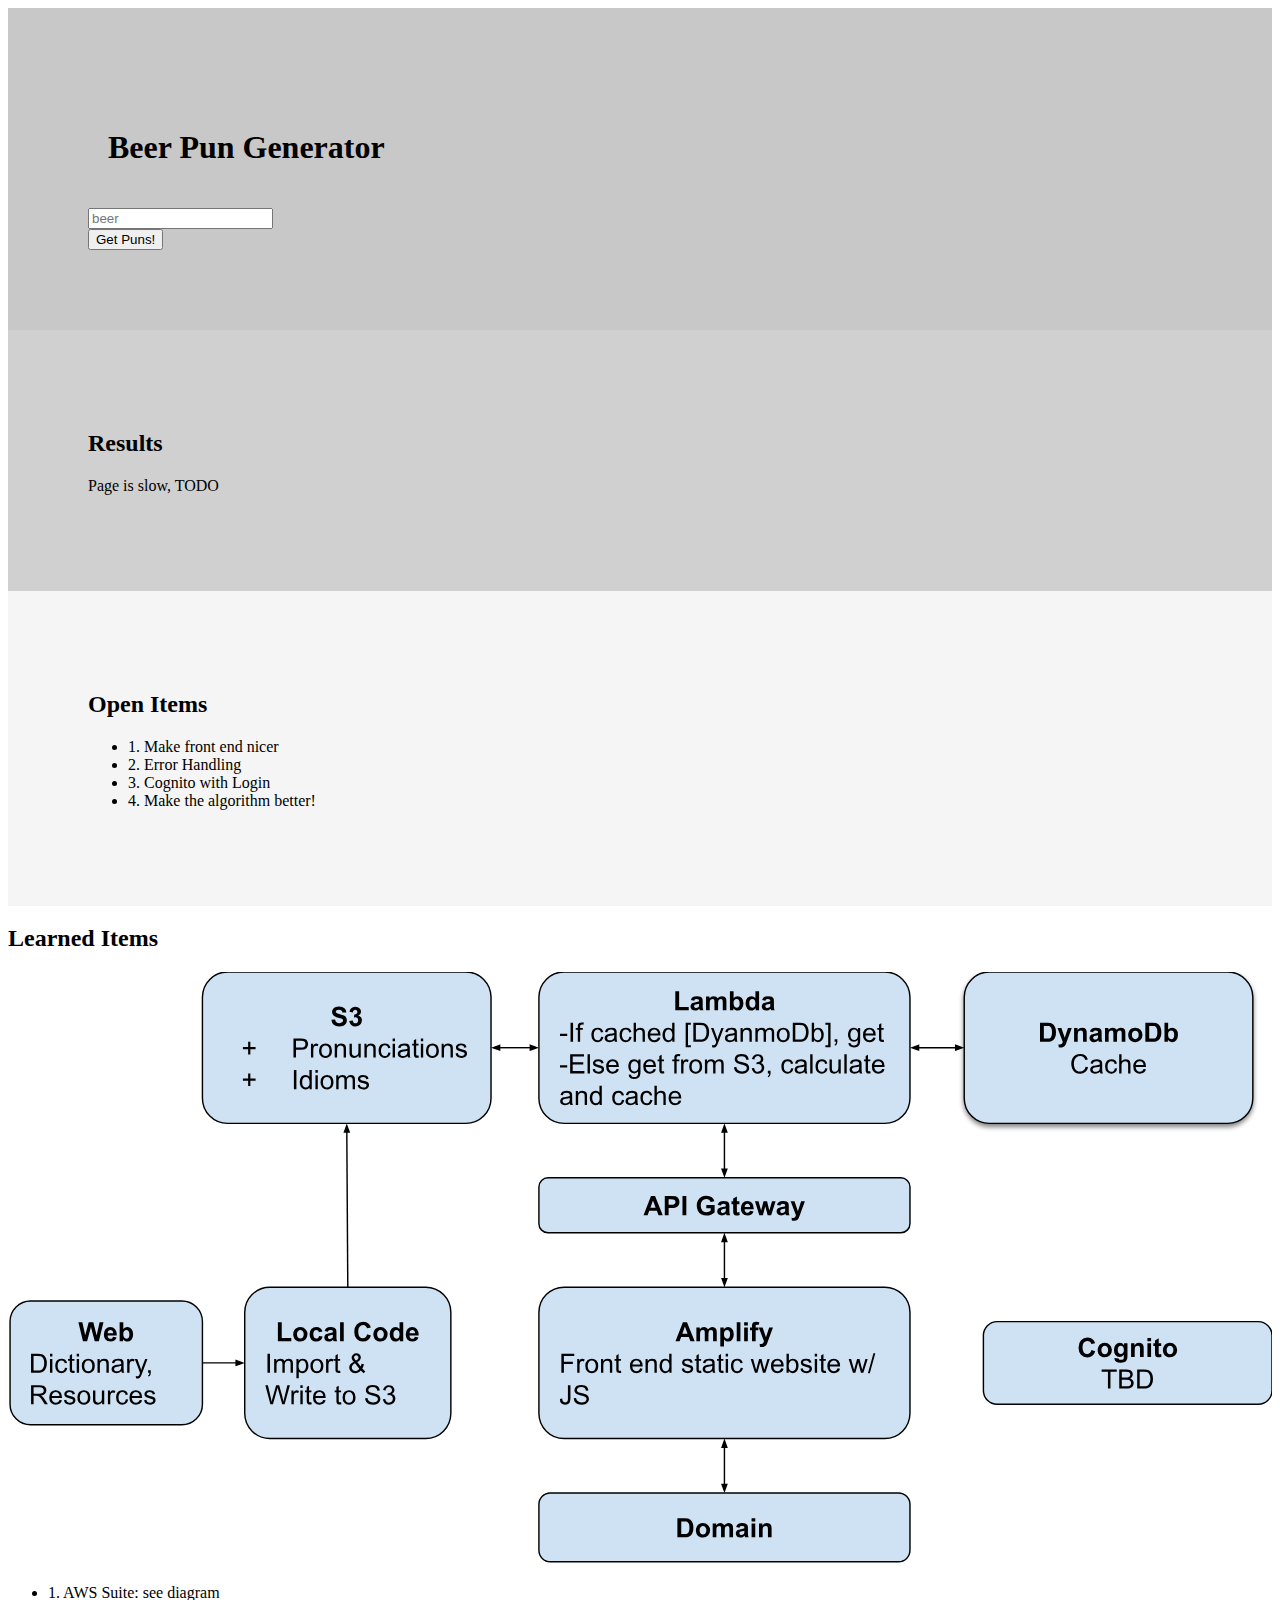
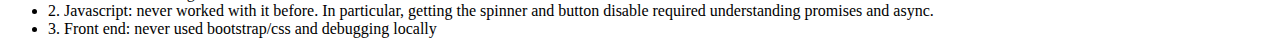
==== index.html @ eec487da "change field default" ====
<!doctype html>
<html lang="en">
  <head>
    <meta charset="utf-8">
	<meta name="viewport" content="width=device-width, initial-scale=1">

    <!-- Bootstrap CSS -->
    <link href="https://cdn.jsdelivr.net/npm/bootstrap@5.0.2/dist/css/bootstrap.min.css" rel="stylesheet" integrity="sha384-EVSTQN3/azprG1Anm3QDgpJLIm9Nao0Yz1ztcQTwFspd3yD65VohhpuuCOmLASjC" crossorigin="anonymous">
	  <title>Serverless Experiments</title>
	  <link rel="stylesheet" href="static/css/index.css">
	  <script src="https://ajax.googleapis.com/ajax/libs/jquery/3.5.1/jquery.min.js"></script>

	</head>

<body>

<div class="container">
	<!-- Beer Pun Generator -->
	<div class="row align-items-center">
		<div class="col text-center" id="beer-pun-request">
		<h1 id="heading">Beer Pun Generator</h1>
		<form class="row g-3 justify-content-center" id="inputForm">
			<div class="col-auto">
				<input type="text" class="form-control" id="inputWord" placeholder="beer">
			</div>
			<div class="col-auto">
				<input type="button" class="btn btn-primary" id="btnGetPuns"  value="Get Puns!">
			</div>
		</form>

		</div>
	</div>
	<!-- Results -->
	<div class="row align-items-center">
		<div class="col text-center" id="beer-pun-results">
			<h2 id="result"></h2>
			<div class="spinner-border" role="status" id="spinner" hidden="true">
				<span class="visually-hidden">Loading...</span>
			</div>
			<h2>Results</h2>
			<p> Page is slow, TODO </p>
			<div id="outputData">
				<!-- fill in by JS -->
			</div>
		</div>
	</div>
	<!-- Open Items -->
	<div class="row align-items-center">
		<div class="col text-center" id="open-items">
			<h2 id="open-items-h2">Open Items</h2>
				<ul class="list-group">

					<li class="list-group-item">1. Make front end nicer</li>
					<li class="list-group-item">2. Error Handling</li>
  					<li class="list-group-item">3. Cognito with Login</li>
  					<li class="list-group-item">4. Make the algorithm better!</li>
				</ul>
		</div>
	</div>
	<div class="row align-items-center">
		<div class="col" id="learned-items">
			<h2 id="learned-items-h2 text-center">Learned Items</h2>
				<img src="static/images/ServerlessApplicationFlow.svg" class="img-fluid" alt="Diagram">
				<ul class="list-group">
					<li class="list-group-item">1. AWS Suite: see diagram </li>
					<li class="list-group-item">2. Javascript: never worked with it before. In particular,
						getting the spinner and button disable required understanding promises and async. </li>
  					<li class="list-group-item">3. Front end: never used bootstrap/css and debugging locally</li>
				</ul>

		</div>
	</div>
</div>

<!--<div id="loading" style="display: none;">
	<img id="loading-image" src="static/images/spinner.jpeg" alt="Loading..." />
</div> -->



<script src="https://cdn.jsdelivr.net/npm/bootstrap@5.0.2/dist/js/bootstrap.bundle.min.js" integrity="sha384-MrcW6ZMFYlzcLA8Nl+NtUVF0sA7MsXsP1UyJoMp4YLEuNSfAP+JcXn/tWtIaxVXM" crossorigin="anonymous"></script>
<script src="static/script/index.js"></script>





</body>
</html>
---- static/css/index.css ----
.hide-me {
  visibility: hidden;
  opacity: 0;
  transform: scale(.75);
}

#loading {
  position: fixed;
  display: block;
  width: 100%;
  height: 100%;
  top: 0;
  left: 0;
  text-align: center;
  opacity: 0.7;
  background-color: #fff;
  z-index: 99;
}

#loading-image {
  position: absolute;
  top: 100px;
  left: 240px;
  z-index: 100;
}

#beer-pun-request {
    background-color: #C8C8C8;
    padding: 80px 80px;

}

#beer-pun-results {
    background-color: #D0D0D0;
    padding: 80px 80px;

}

#open-items {
    background-color: #F5F5F5;
    padding: 80px 80px;
}

#heading {
    padding: 20px 20px;
}
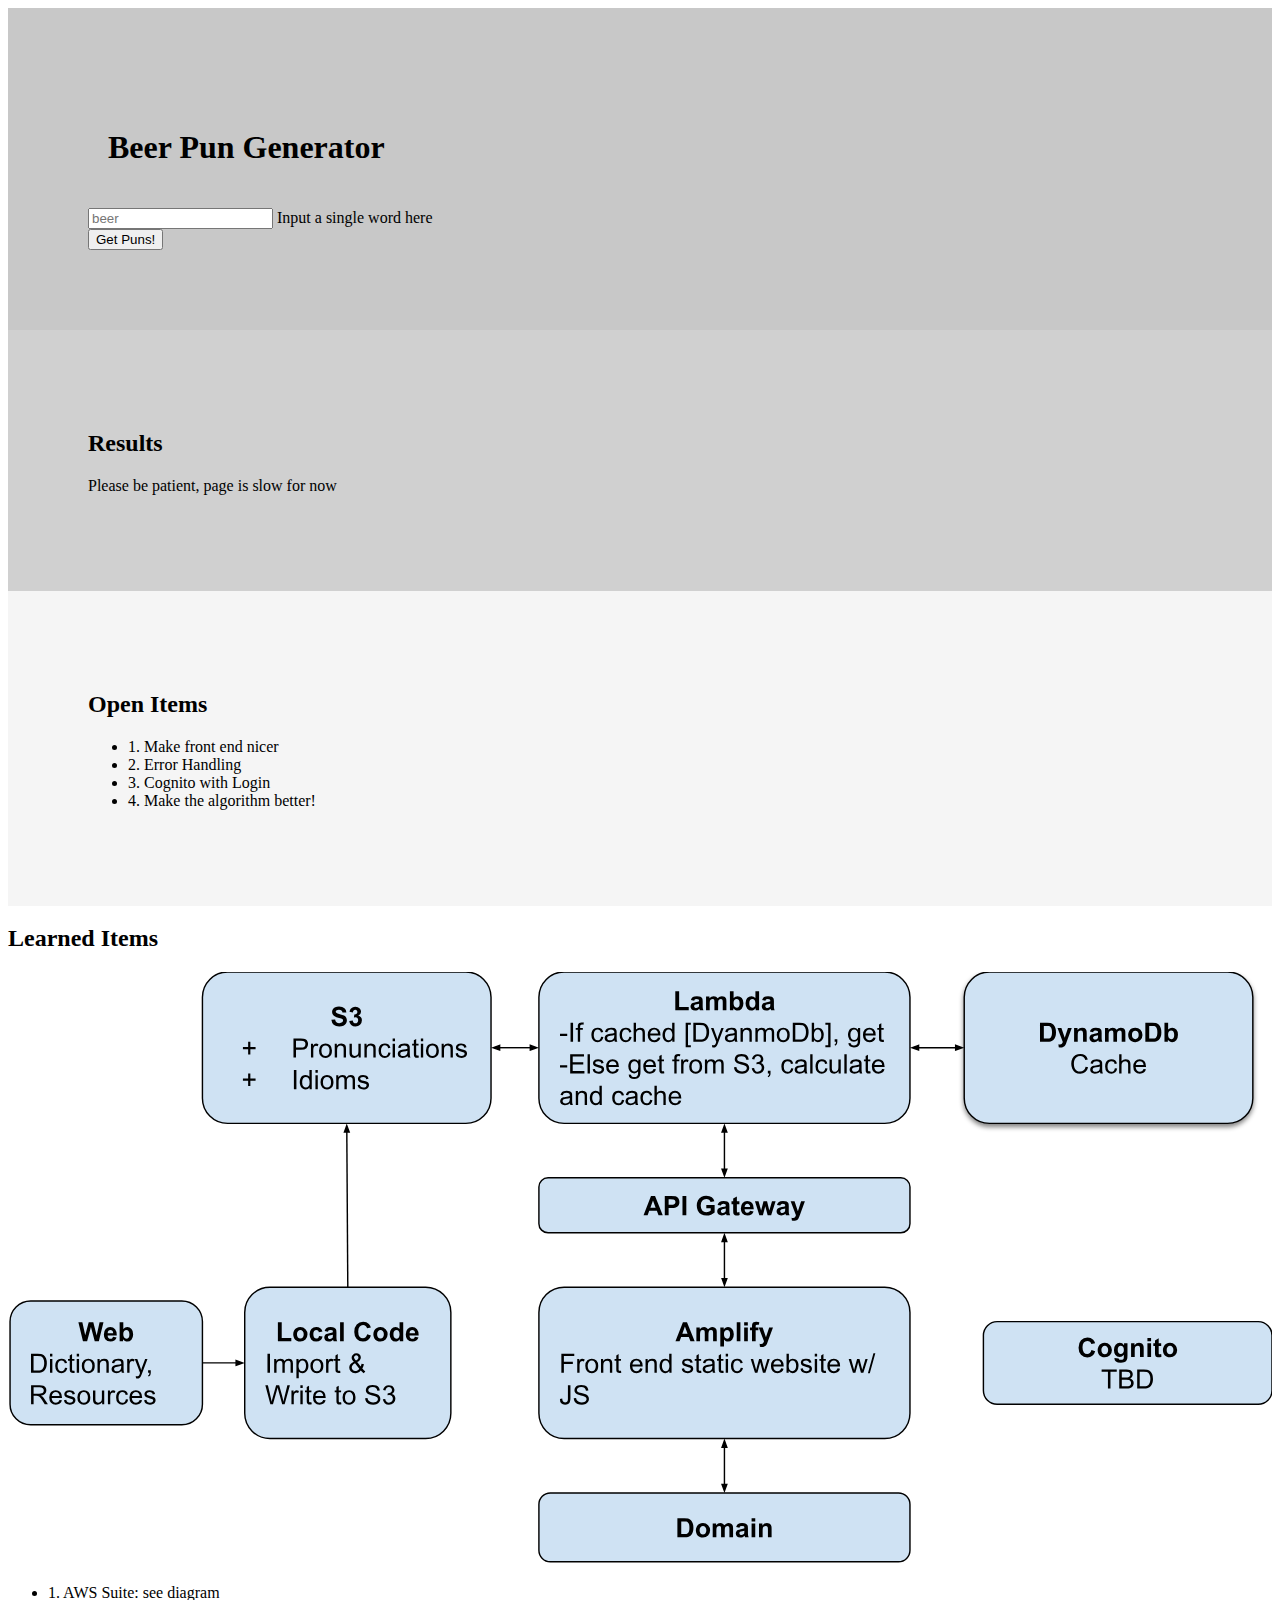
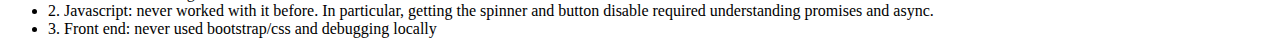
==== commit 8e38fd8e: "added text to field" ====
--- a/index.html
+++ b/index.html
@@ -22,6 +22,7 @@
 		<form class="row g-3 justify-content-center" id="inputForm">
 			<div class="col-auto">
 				<input type="text" class="form-control" id="inputWord" placeholder="beer">
+				<label for="inputWord">Input a single word here</label>
 			</div>
 			<div class="col-auto">
 				<input type="button" class="btn btn-primary" id="btnGetPuns"  value="Get Puns!">
@@ -38,7 +39,7 @@
 				<span class="visually-hidden">Loading...</span>
 			</div>
 			<h2>Results</h2>
-			<p> Page is slow, TODO </p>
+			<p> Please be patient, page is slow for now </p>
 			<div id="outputData">
 				<!-- fill in by JS -->
 			</div>
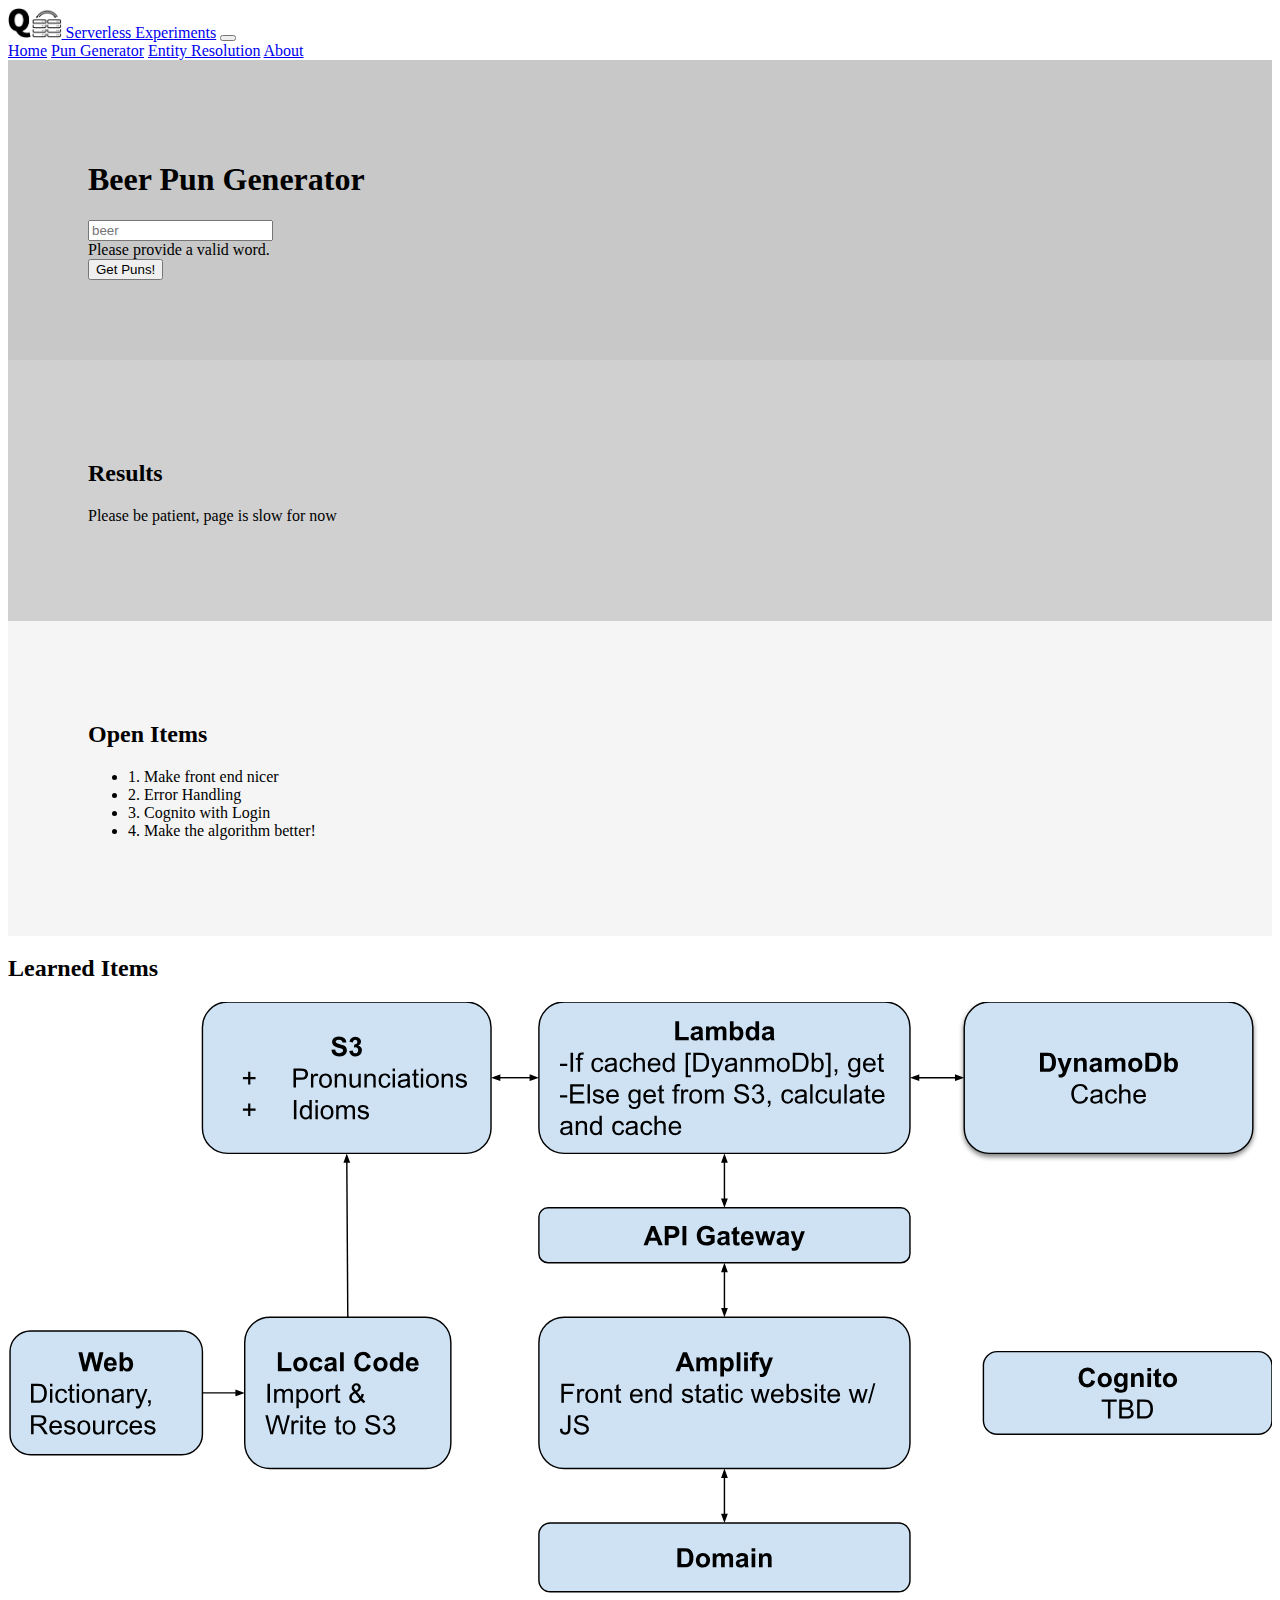
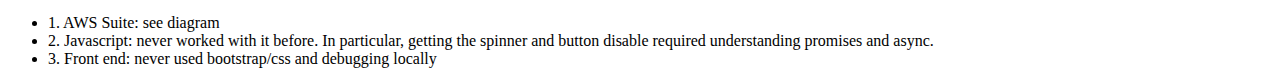
==== commit 9ed388f5: "added nav bar, other edits" ====
--- a/index.html
+++ b/index.html
@@ -1,28 +1,37 @@
 <!doctype html>
 <html lang="en">
-  <head>
-    <meta charset="utf-8">
+<head>
+	<meta charset="utf-8">
 	<meta name="viewport" content="width=device-width, initial-scale=1">
 
-    <!-- Bootstrap CSS -->
-    <link href="https://cdn.jsdelivr.net/npm/bootstrap@5.0.2/dist/css/bootstrap.min.css" rel="stylesheet" integrity="sha384-EVSTQN3/azprG1Anm3QDgpJLIm9Nao0Yz1ztcQTwFspd3yD65VohhpuuCOmLASjC" crossorigin="anonymous">
-	  <title>Serverless Experiments</title>
-	  <link rel="stylesheet" href="static/css/index.css">
-	  <script src="https://ajax.googleapis.com/ajax/libs/jquery/3.5.1/jquery.min.js"></script>
-
-	</head>
+	<!-- Bootstrap CSS -->
+	<link href="https://cdn.jsdelivr.net/npm/bootstrap@5.0.2/dist/css/bootstrap.min.css" rel="stylesheet"
+		  integrity="sha384-EVSTQN3/azprG1Anm3QDgpJLIm9Nao0Yz1ztcQTwFspd3yD65VohhpuuCOmLASjC" crossorigin="anonymous">
+	<link rel="stylesheet" href="static/css/index.css">
+	<script src="https://ajax.googleapis.com/ajax/libs/jquery/3.5.1/jquery.min.js"></script>
+	<title>Serverless Experiments</title>
+</head>
 
 <body>
 
-<div class="container">
+<!--Navigation bar-->
+<div id="nav-placeholder">
+</div>
+<!--end of Navigation bar-->
+
+
+<div class="container-fluid">
 	<!-- Beer Pun Generator -->
 	<div class="row align-items-center">
 		<div class="col text-center" id="beer-pun-request">
 		<h1 id="heading">Beer Pun Generator</h1>
-		<form class="row g-3 justify-content-center" id="inputForm">
+		<form class="row g-3 justify-content-center needs-validation" id="inputForm" novalidate>
 			<div class="col-auto">
-				<input type="text" class="form-control" id="inputWord" placeholder="beer">
-				<label for="inputWord">Input a single word here</label>
+				<input type="text" class="form-control" id="inputWord" placeholder="beer" required>
+				<div class="invalid-feedback">
+        			Please provide a valid word.
+      			</div>
+				<!--<label for="inputWord">Input a single word here</label> -->
 			</div>
 			<div class="col-auto">
 				<input type="button" class="btn btn-primary" id="btnGetPuns"  value="Get Puns!">
@@ -78,13 +87,15 @@
 </div> -->
 
 
-
+<!-- Navigation bar script -->
+<script src="https://code.jquery.com/jquery-1.10.2.js"></script>
 <script src="https://cdn.jsdelivr.net/npm/bootstrap@5.0.2/dist/js/bootstrap.bundle.min.js" integrity="sha384-MrcW6ZMFYlzcLA8Nl+NtUVF0sA7MsXsP1UyJoMp4YLEuNSfAP+JcXn/tWtIaxVXM" crossorigin="anonymous"></script>
 <script src="static/script/index.js"></script>
-
-
-
-
+<script>
+$(function(){
+  $("#nav-placeholder").load("navbar.html");
+});
+</script>
 
 </body>
 </html>
--- a/static/css/index.css
+++ b/static/css/index.css
@@ -42,7 +42,6 @@
 }
 
 #heading {
-    padding: 20px 20px;
+    padding: 0px 0px;
 }
 
-
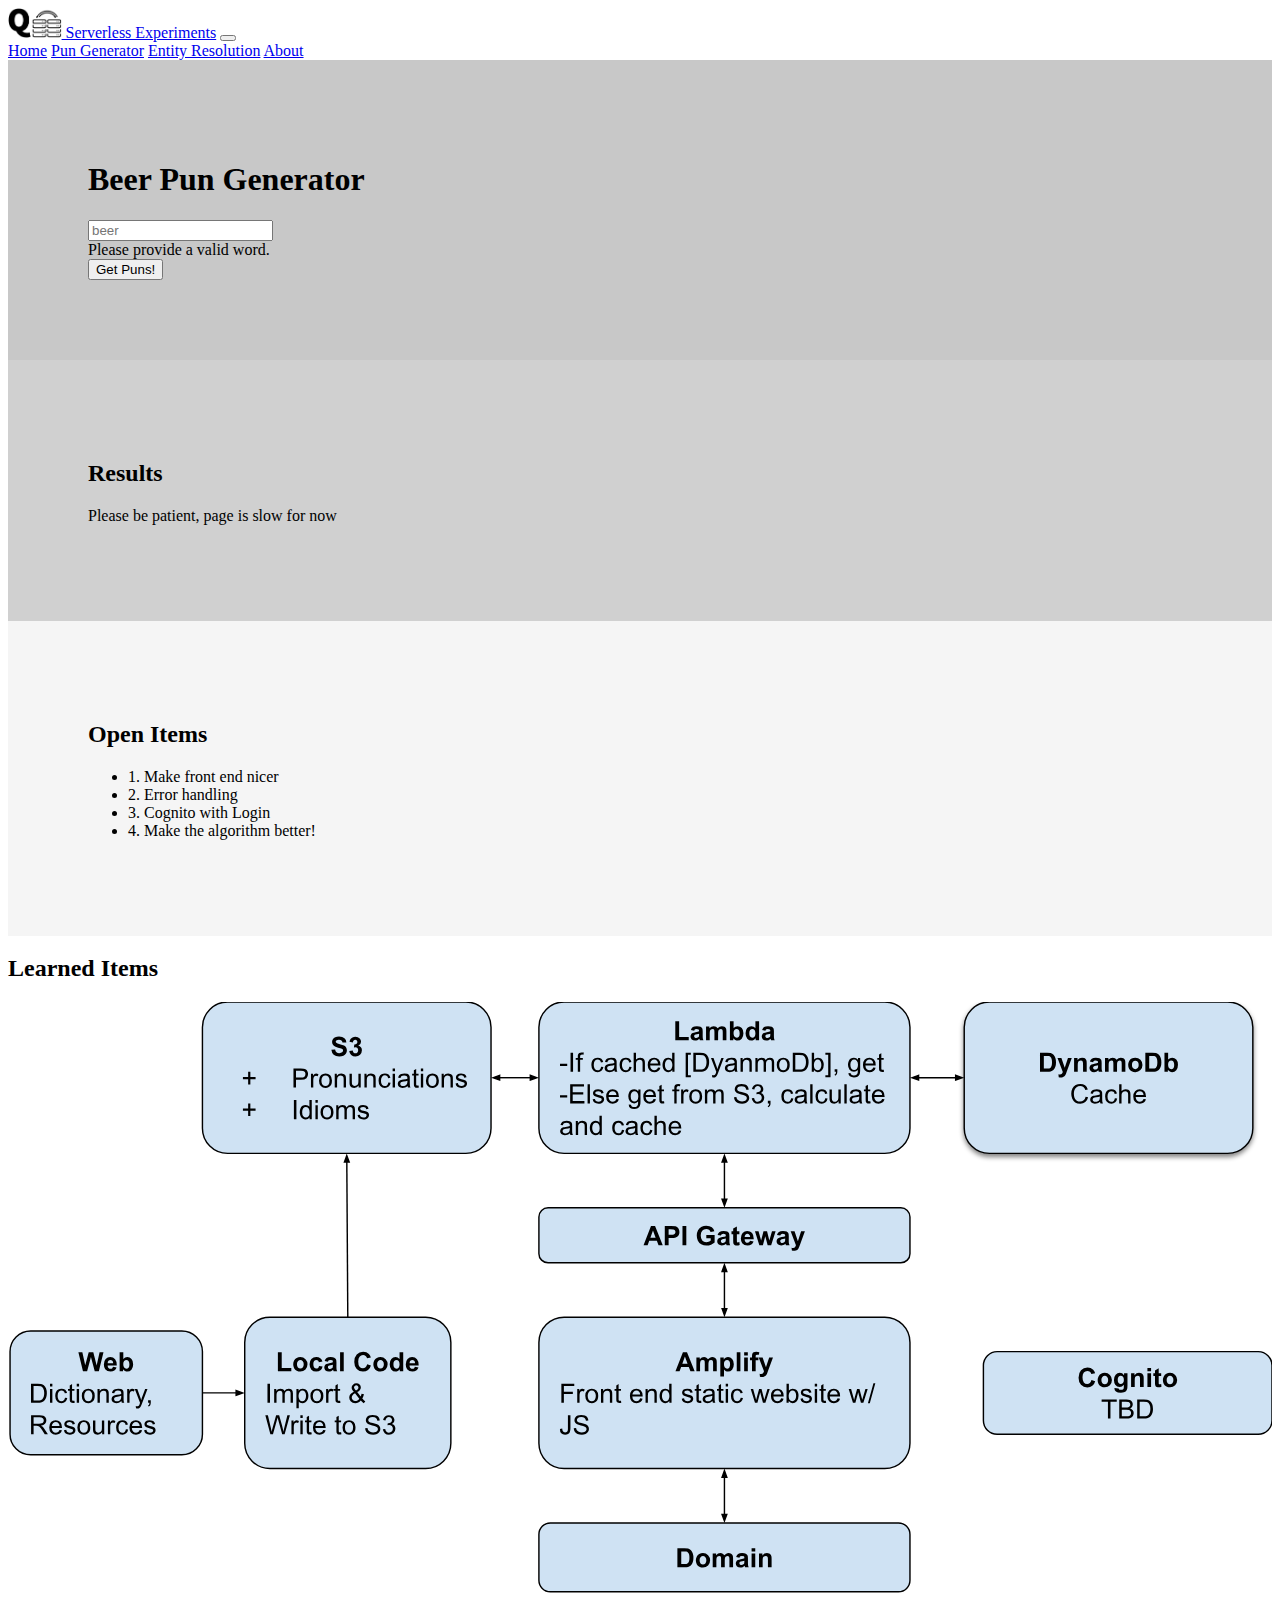
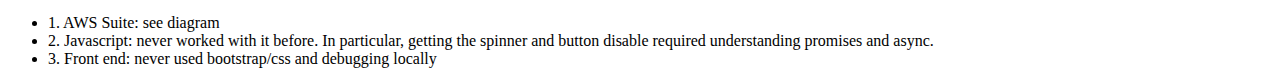
==== commit 4e083a73: "changed one letter" ====
--- a/index.html
+++ b/index.html
@@ -61,7 +61,7 @@
 				<ul class="list-group">
 
 					<li class="list-group-item">1. Make front end nicer</li>
-					<li class="list-group-item">2. Error Handling</li>
+					<li class="list-group-item">2. Error handling</li>
   					<li class="list-group-item">3. Cognito with Login</li>
   					<li class="list-group-item">4. Make the algorithm better!</li>
 				</ul>
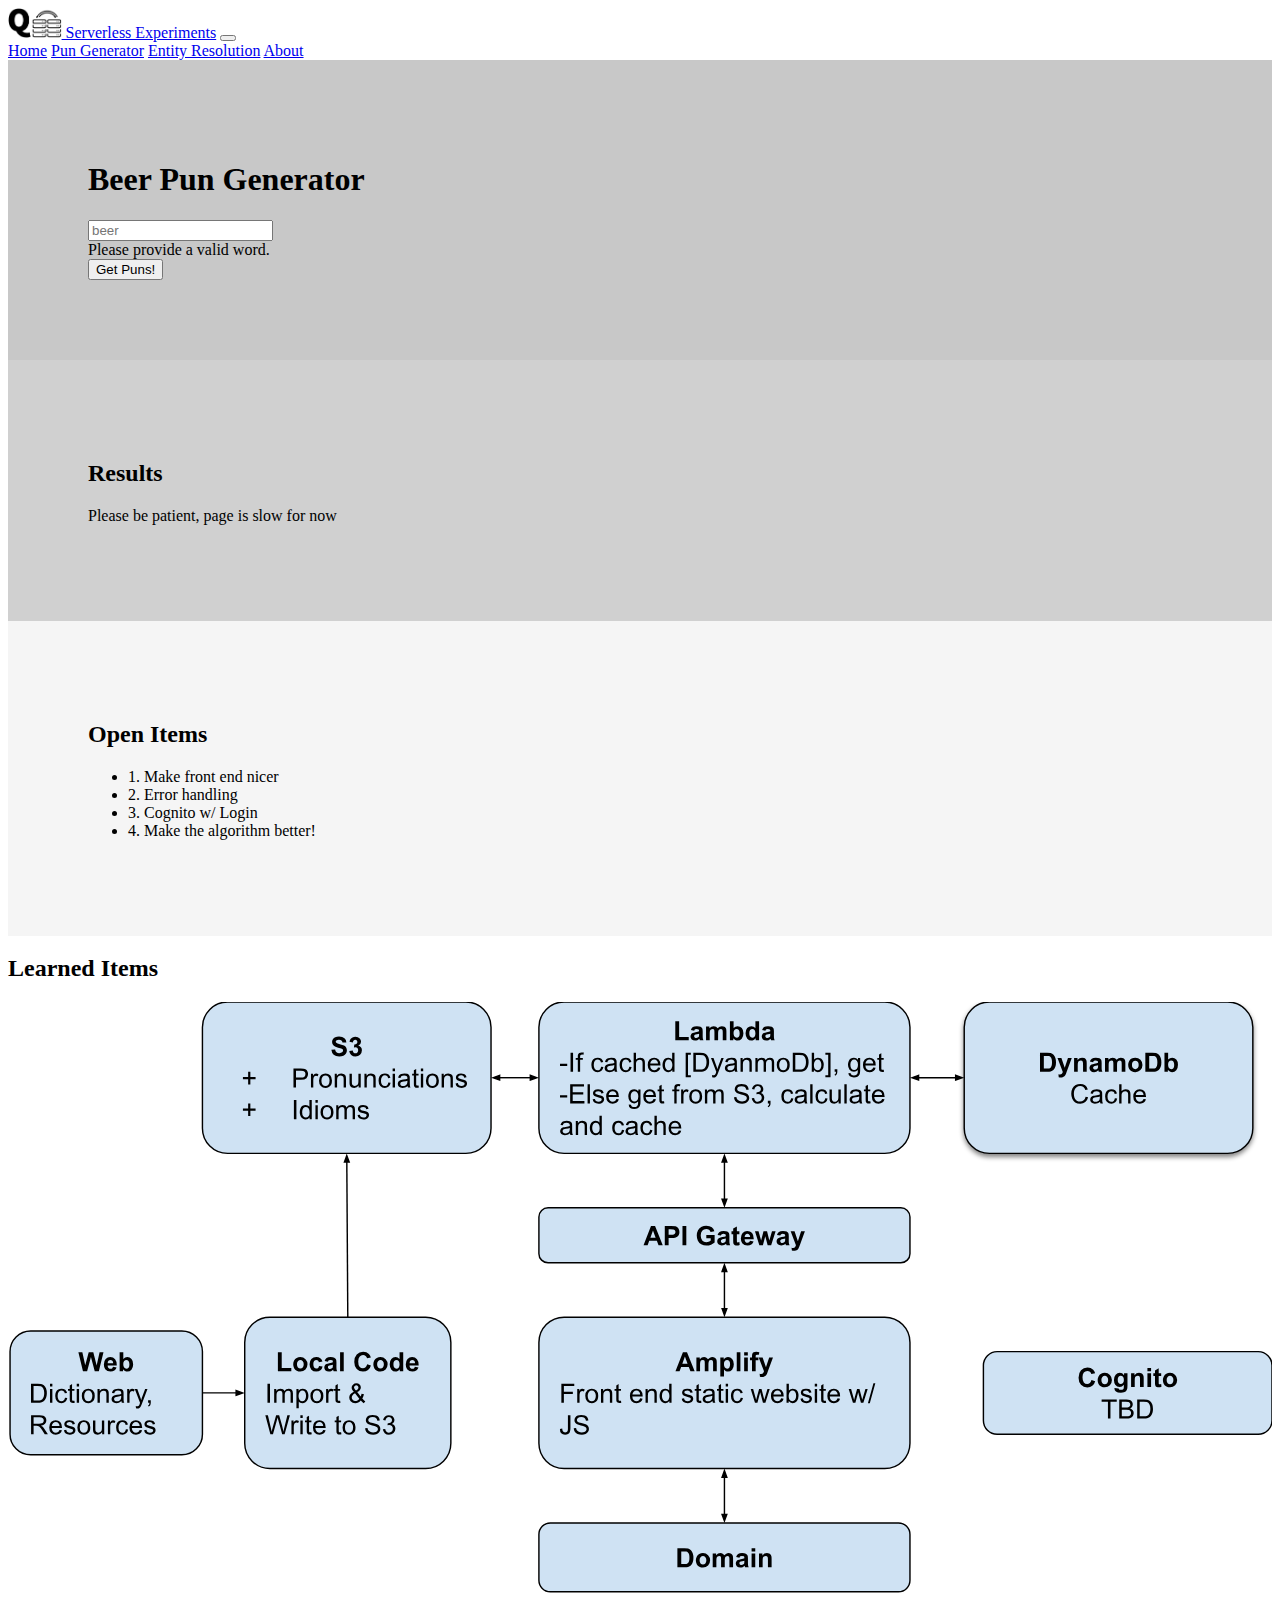
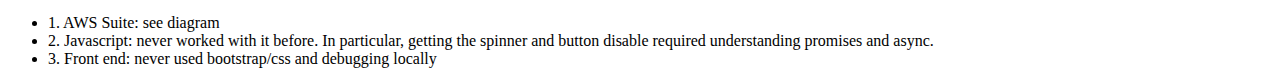
==== commit 7117b622: "changed one letter" ====
--- a/index.html
+++ b/index.html
@@ -62,7 +62,7 @@
 
 					<li class="list-group-item">1. Make front end nicer</li>
 					<li class="list-group-item">2. Error handling</li>
-  					<li class="list-group-item">3. Cognito with Login</li>
+  					<li class="list-group-item">3. Cognito w/ Login</li>
   					<li class="list-group-item">4. Make the algorithm better!</li>
 				</ul>
 		</div>
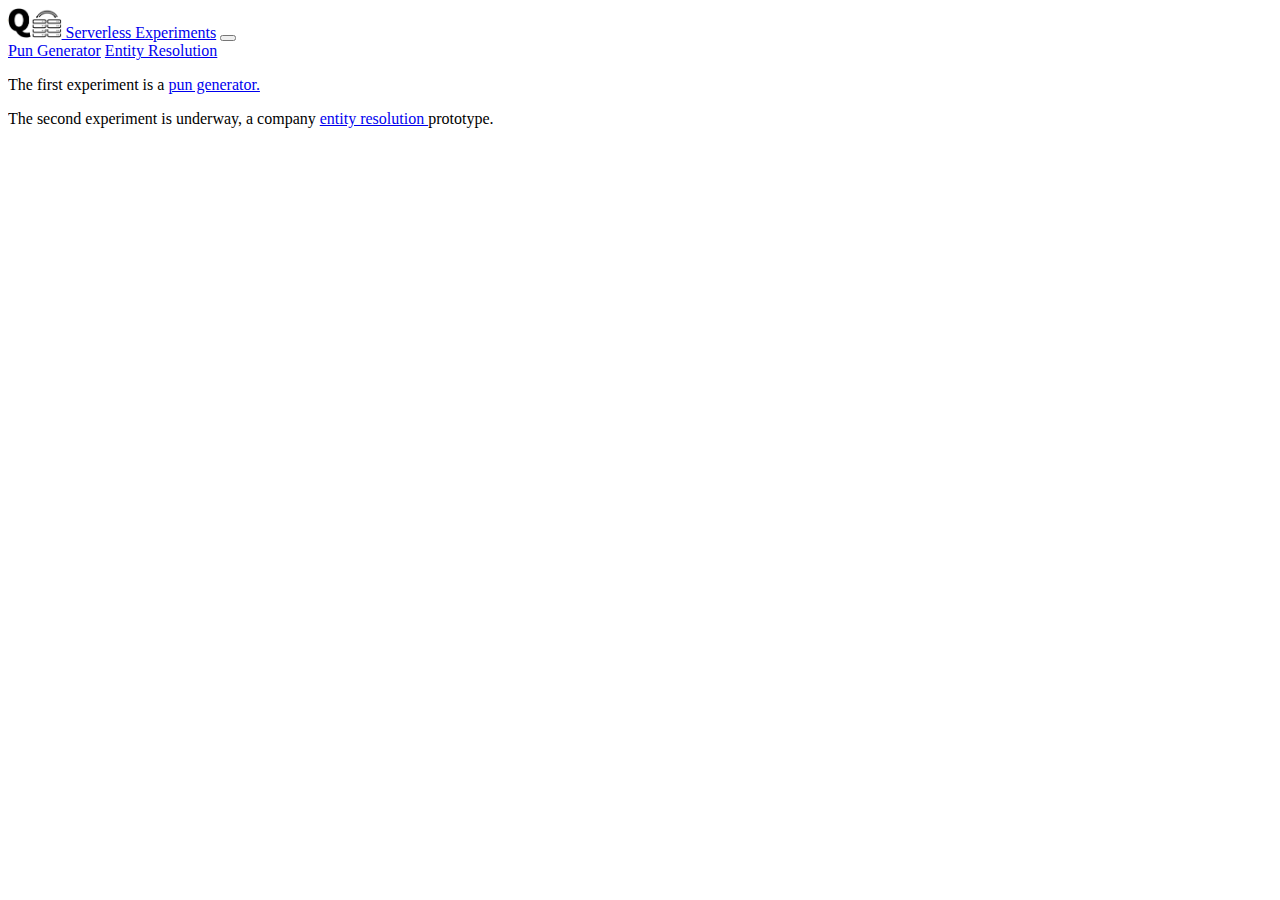
==== commit d73757e2: "separating out the apps" ====
--- a/index.html
+++ b/index.html
@@ -19,67 +19,21 @@
 </div>
 <!--end of Navigation bar-->
 
-
+<!-- Description -->
 <div class="container-fluid">
-	<!-- Beer Pun Generator -->
+	<!-- Description 1 -->
 	<div class="row align-items-center">
-		<div class="col text-center" id="beer-pun-request">
-		<h1 id="heading">Beer Pun Generator</h1>
-		<form class="row g-3 justify-content-center needs-validation" id="inputForm" novalidate>
-			<div class="col-auto">
-				<input type="text" class="form-control" id="inputWord" placeholder="beer" required>
-				<div class="invalid-feedback">
-        			Please provide a valid word.
-      			</div>
-				<!--<label for="inputWord">Input a single word here</label> -->
-			</div>
-			<div class="col-auto">
-				<input type="button" class="btn btn-primary" id="btnGetPuns"  value="Get Puns!">
-			</div>
-		</form>
-
+		<div class="col" id="description">
+			<p> The first experiment is a <a href="/pun_generator" class="link-primary"> pun generator.</a> </p>
 		</div>
 	</div>
-	<!-- Results -->
+	<!-- Description 2 -->
 	<div class="row align-items-center">
-		<div class="col text-center" id="beer-pun-results">
-			<h2 id="result"></h2>
-			<div class="spinner-border" role="status" id="spinner" hidden="true">
-				<span class="visually-hidden">Loading...</span>
-			</div>
-			<h2>Results</h2>
-			<p> Please be patient, page is slow for now </p>
-			<div id="outputData">
-				<!-- fill in by JS -->
-			</div>
+		<div class="col" id="description2">
+			<p> The second experiment is underway, a company <a href="/entity_resolution" class="link-primary"> entity resolution </a> prototype. </p>
 		</div>
 	</div>
-	<!-- Open Items -->
-	<div class="row align-items-center">
-		<div class="col text-center" id="open-items">
-			<h2 id="open-items-h2">Open Items</h2>
-				<ul class="list-group">
 
-					<li class="list-group-item">1. Make front end nicer</li>
-					<li class="list-group-item">2. Error handling</li>
-  					<li class="list-group-item">3. Cognito w/ Login</li>
-  					<li class="list-group-item">4. Make the algorithm better!</li>
-				</ul>
-		</div>
-	</div>
-	<div class="row align-items-center">
-		<div class="col" id="learned-items">
-			<h2 id="learned-items-h2 text-center">Learned Items</h2>
-				<img src="static/images/ServerlessApplicationFlow.svg" class="img-fluid" alt="Diagram">
-				<ul class="list-group">
-					<li class="list-group-item">1. AWS Suite: see diagram </li>
-					<li class="list-group-item">2. Javascript: never worked with it before. In particular,
-						getting the spinner and button disable required understanding promises and async. </li>
-  					<li class="list-group-item">3. Front end: never used bootstrap/css and debugging locally</li>
-				</ul>
-
-		</div>
-	</div>
 </div>
 
 <!--<div id="loading" style="display: none;">
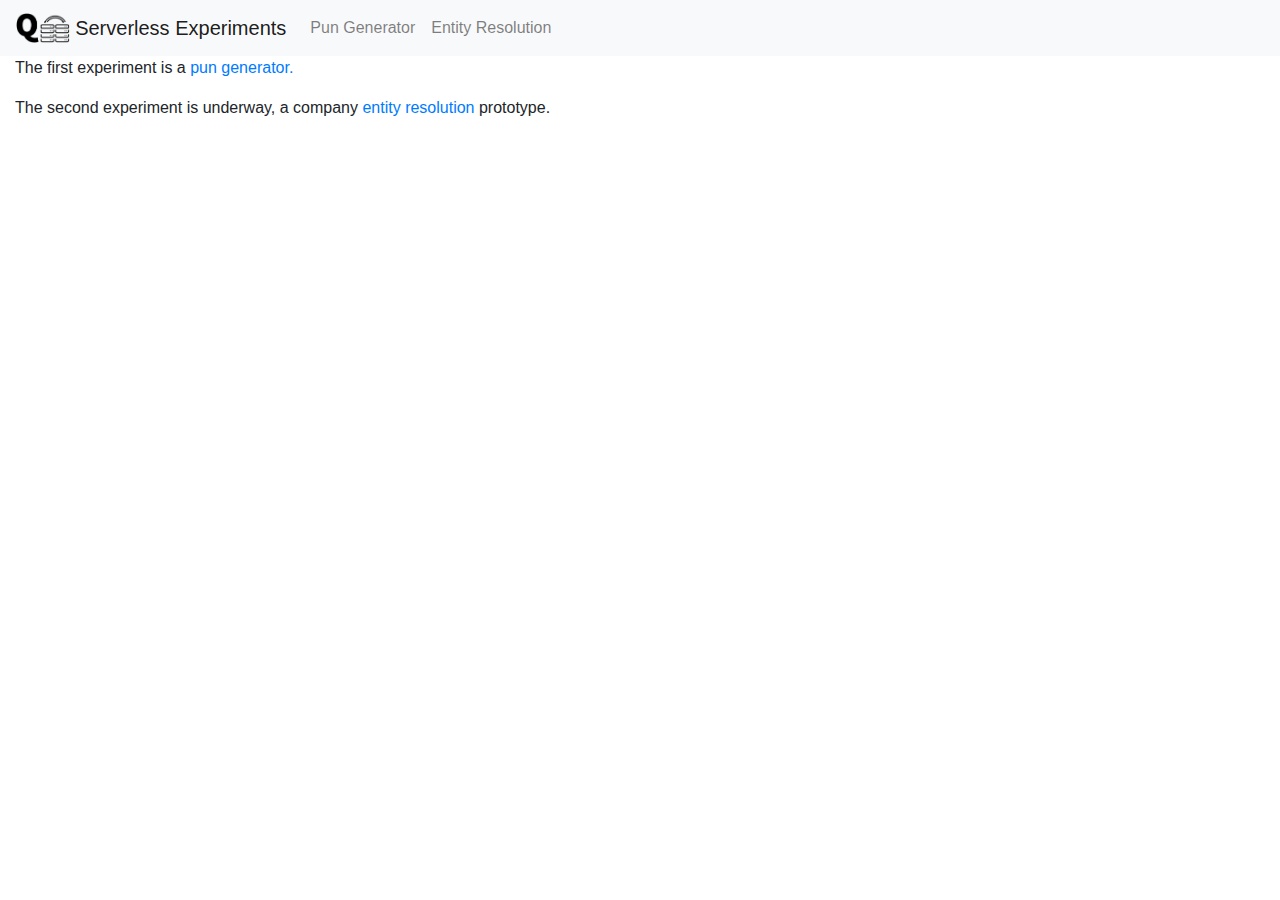
==== commit c39ae3d8: "fix for navbar" ====
--- a/index.html
+++ b/index.html
@@ -5,8 +5,7 @@
 	<meta name="viewport" content="width=device-width, initial-scale=1">
 
 	<!-- Bootstrap CSS -->
-	<link href="https://cdn.jsdelivr.net/npm/bootstrap@5.0.2/dist/css/bootstrap.min.css" rel="stylesheet"
-		  integrity="sha384-EVSTQN3/azprG1Anm3QDgpJLIm9Nao0Yz1ztcQTwFspd3yD65VohhpuuCOmLASjC" crossorigin="anonymous">
+    <link rel="stylesheet" href="https://maxcdn.bootstrapcdn.com/bootstrap/4.0.0/css/bootstrap.min.css" integrity="sha384-Gn5384xqQ1aoWXA+058RXPxPg6fy4IWvTNh0E263XmFcJlSAwiGgFAW/dAiS6JXm" crossorigin="anonymous">
 	<link rel="stylesheet" href="static/css/index.css">
 	<script src="https://ajax.googleapis.com/ajax/libs/jquery/3.5.1/jquery.min.js"></script>
 	<title>Serverless Experiments</title>
@@ -43,8 +42,8 @@
 
 <!-- Navigation bar script -->
 <script src="https://code.jquery.com/jquery-1.10.2.js"></script>
-<script src="https://cdn.jsdelivr.net/npm/bootstrap@5.0.2/dist/js/bootstrap.bundle.min.js" integrity="sha384-MrcW6ZMFYlzcLA8Nl+NtUVF0sA7MsXsP1UyJoMp4YLEuNSfAP+JcXn/tWtIaxVXM" crossorigin="anonymous"></script>
-<script src="static/script/index.js"></script>
+<script src="https://cdnjs.cloudflare.com/ajax/libs/popper.js/1.12.9/umd/popper.min.js" integrity="sha384-ApNbgh9B+Y1QKtv3Rn7W3mgPxhU9K/ScQsAP7hUibX39j7fakFPskvXusvfa0b4Q" crossorigin="anonymous"></script>
+<script src="https://maxcdn.bootstrapcdn.com/bootstrap/4.0.0/js/bootstrap.min.js" integrity="sha384-JZR6Spejh4U02d8jOt6vLEHfe/JQGiRRSQQxSfFWpi1MquVdAyjUar5+76PVCmYl" crossorigin="anonymous"></script>
 <script>
 $(function(){
   $("#nav-placeholder").load("navbar.html");
--- a/static/css/index.css
+++ b/static/css/index.css
@@ -24,19 +24,19 @@
   z-index: 100;
 }
 
-#beer-pun-request {
+#form-request {
     background-color: #C8C8C8;
     padding: 80px 80px;
 
 }
 
-#beer-pun-results {
+#sls-results {
     background-color: #D0D0D0;
     padding: 80px 80px;
 
 }
 
-#open-items {
+#div-methodology {
     background-color: #F5F5F5;
     padding: 80px 80px;
 }
